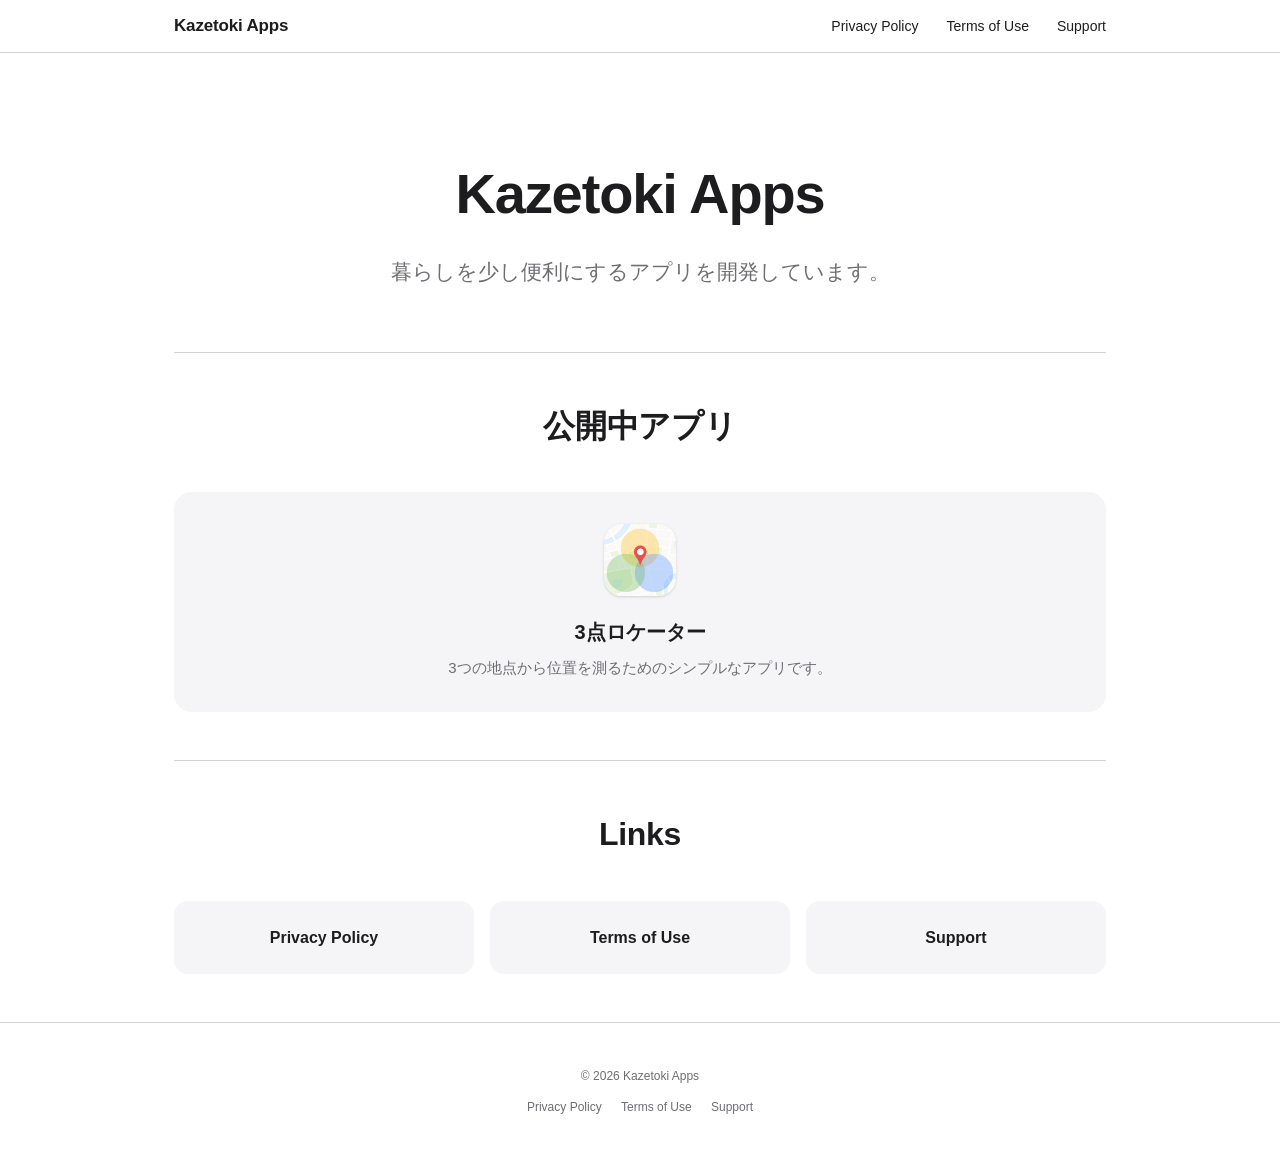
==== index.html @ ce09e68d "Rebuild as a docs-only site, dropping the app source mirror This repo previously contained a full st" ====
<!DOCTYPE html>
<html lang="ja">
<head>
<meta charset="UTF-8">
<meta name="viewport" content="width=device-width, initial-scale=1.0">
<title>Kazetoki Apps</title>
<meta name="description" content="暮らしを少し便利にするアプリを開発しています。">
<link rel="icon" type="image/png" href="assets/icon.png">
<link rel="stylesheet" href="styles.css">
</head>
<body>
<header class="site-header">
  <nav class="nav">
    <a class="nav-brand" href="index.html">Kazetoki Apps</a>
    <ul class="nav-links">
      <li><a href="privacy.html">Privacy Policy</a></li>
      <li><a href="terms.html">Terms of Use</a></li>
      <li><a href="support.html">Support</a></li>
    </ul>
  </nav>
</header>

<main>
  <section class="hero" style="border-top:none;">
    <h1>Kazetoki Apps</h1>
    <p>暮らしを少し便利にするアプリを開発しています。</p>
  </section>

  <section>
    <h2>公開中アプリ</h2>
    <div class="apps-grid">
      <div class="app-card">
          <img class="app-icon" src="assets/icon.png" alt="3点ロケーター アイコン">
        <h3>3点ロケーター</h3>
        <p>3つの地点から位置を測るためのシンプルなアプリです。</p>
      </div>
    </div>
  </section>

  <section>
    <h2>Links</h2>
    <div class="links-grid">
      <a class="link-card" href="privacy.html">Privacy Policy</a>
      <a class="link-card" href="terms.html">Terms of Use</a>
      <a class="link-card" href="support.html">Support</a>
    </div>
  </section>
</main>

<footer class="site-footer">
  <p>&copy; 2026 Kazetoki Apps</p>
  <p>
    <a href="privacy.html">Privacy Policy</a>
    <a href="terms.html">Terms of Use</a>
    <a href="support.html">Support</a>
  </p>
</footer>
</body>
</html>
---- styles.css ----
:root {
  --color-bg: #ffffff;
  --color-text: #1d1d1f;
  --color-text-secondary: #6e6e73;
  --color-border: #d2d2d7;
  --color-accent: #0071e3;
  --color-surface: #f5f5f7;
  --max-width: 980px;
  --font-sans: -apple-system, BlinkMacSystemFont, "SF Pro Text", "Hiragino Sans",
    "Hiragino Kaku Gothic ProN", "Segoe UI", Roboto, sans-serif;
}

* {
  box-sizing: border-box;
}

html {
  scroll-behavior: smooth;
}

body {
  margin: 0;
  font-family: var(--font-sans);
  background: var(--color-bg);
  color: var(--color-text);
  line-height: 1.6;
  -webkit-font-smoothing: antialiased;
}

a {
  color: var(--color-accent);
  text-decoration: none;
}

a:hover {
  text-decoration: underline;
}

.site-header {
  position: sticky;
  top: 0;
  z-index: 10;
  background: rgba(255, 255, 255, 0.8);
  backdrop-filter: saturate(180%) blur(20px);
  -webkit-backdrop-filter: saturate(180%) blur(20px);
  border-bottom: 1px solid var(--color-border);
}

.nav {
  max-width: var(--max-width);
  margin: 0 auto;
  padding: 0 24px;
  height: 52px;
  display: flex;
  align-items: center;
  justify-content: space-between;
}

.nav-brand {
  font-weight: 600;
  font-size: 17px;
  color: var(--color-text);
  letter-spacing: -0.01em;
}

.nav-links {
  display: flex;
  gap: 28px;
  list-style: none;
  margin: 0;
  padding: 0;
}

.nav-links a {
  color: var(--color-text);
  font-size: 14px;
}

.nav-links a:hover {
  color: var(--color-accent);
  text-decoration: none;
}

.nav-toggle {
  display: none;
}

main {
  max-width: var(--max-width);
  margin: 0 auto;
  padding: 0 24px;
}

.hero {
  text-align: center;
  padding: 96px 24px 64px;
}

.hero h1 {
  font-size: 56px;
  font-weight: 700;
  letter-spacing: -0.02em;
  margin: 0 0 16px;
}

.hero p {
  font-size: 21px;
  color: var(--color-text-secondary);
  max-width: 640px;
  margin: 0 auto;
}

section {
  padding: 48px 0;
  border-top: 1px solid var(--color-border);
}

section h2 {
  font-size: 32px;
  font-weight: 700;
  letter-spacing: -0.01em;
  text-align: center;
  margin: 0 0 40px;
}

.apps-grid {
  display: grid;
  grid-template-columns: repeat(auto-fit, minmax(260px, 1fr));
  gap: 24px;
}

.app-card {
  background: var(--color-surface);
  border-radius: 18px;
  padding: 32px;
  text-align: center;
  transition: transform 0.2s ease;
}

.app-card:hover {
  transform: translateY(-4px);
}

.app-icon {
  display: block;
  width: 72px;
  height: 72px;
  border-radius: 18px;
  margin: 0 auto 20px;
  box-shadow: 0 1px 3px rgba(0, 0, 0, 0.15);
}

.app-card h3 {
  font-size: 20px;
  margin: 0 0 8px;
}

.app-card p {
  color: var(--color-text-secondary);
  font-size: 15px;
  margin: 0;
}

.links-grid {
  display: grid;
  grid-template-columns: repeat(auto-fit, minmax(200px, 1fr));
  gap: 16px;
}

.link-card {
  display: block;
  background: var(--color-surface);
  border-radius: 14px;
  padding: 24px;
  text-align: center;
  color: var(--color-text);
  font-weight: 600;
  font-size: 16px;
  transition: background 0.2s ease;
}

.link-card:hover {
  background: #e8e8ed;
  text-decoration: none;
}

.page-hero {
  padding: 72px 24px 32px;
  text-align: center;
  border-top: none;
}

.page-hero h1 {
  font-size: 40px;
  font-weight: 700;
  letter-spacing: -0.02em;
  margin: 0 0 8px;
}

.page-hero p {
  color: var(--color-text-secondary);
  font-size: 15px;
}

.doc {
  padding: 16px 0 96px;
  border-top: none;
  max-width: 760px;
  margin: 0 auto;
}

.doc h2 {
  font-size: 22px;
  text-align: left;
  margin: 40px 0 12px;
}

.doc h2:first-child {
  margin-top: 0;
}

.doc p,
.doc li {
  color: var(--color-text);
  font-size: 16px;
}

.doc ul {
  padding-left: 20px;
}

.doc .updated {
  color: var(--color-text-secondary);
  font-size: 14px;
  margin-top: -8px;
}

.contact-box {
  background: var(--color-surface);
  border-radius: 14px;
  padding: 28px;
  text-align: center;
  margin-top: 24px;
}

.contact-box .email {
  font-size: 19px;
  font-weight: 600;
}

.site-footer {
  border-top: 1px solid var(--color-border);
  padding: 32px 24px;
  text-align: center;
  color: var(--color-text-secondary);
  font-size: 12px;
}

.site-footer a {
  color: var(--color-text-secondary);
  margin: 0 8px;
}

@media (max-width: 640px) {
  .hero {
    padding: 64px 20px 40px;
  }

  .hero h1 {
    font-size: 36px;
  }

  .hero p {
    font-size: 17px;
  }

  section h2 {
    font-size: 26px;
  }

  .page-hero h1 {
    font-size: 30px;
  }
}

@media (max-width: 480px) {
  .nav {
    flex-direction: column;
    align-items: center;
    height: auto;
    padding: 12px 16px;
    gap: 8px;
  }

  .nav-links {
    gap: 14px;
  }

  .nav-links a {
    font-size: 13px;
  }
}
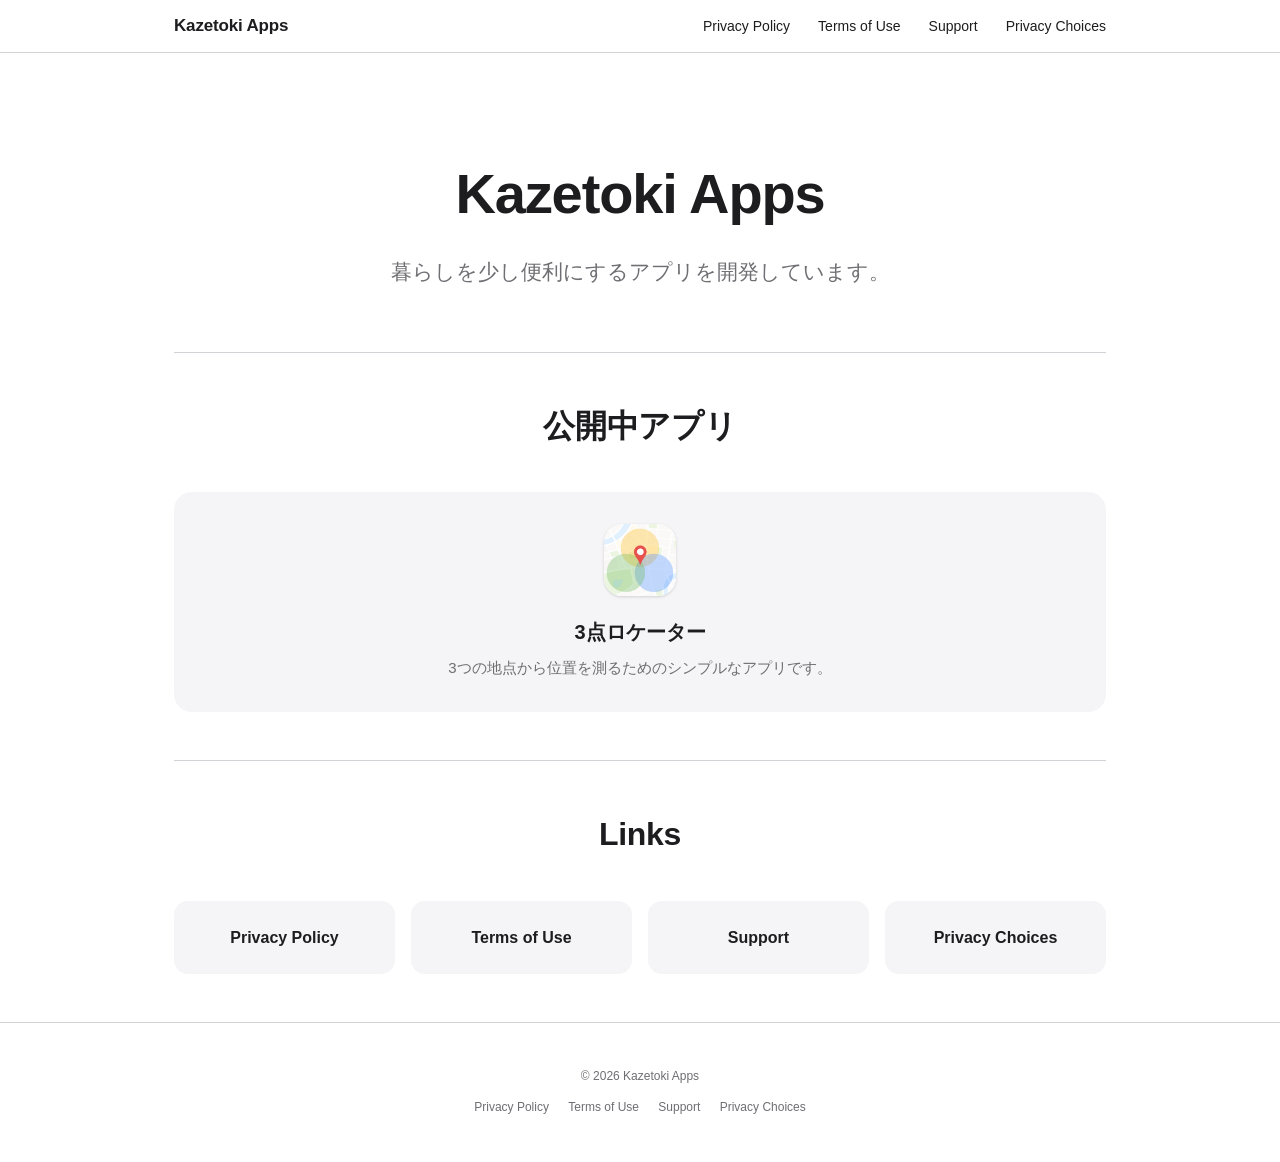
==== commit 92600772: "Link the privacy choices page from site navigation and footers Co-Authored-By: Claude Sonnet 5 <nore" ====
--- a/index.html
+++ b/index.html
@@ -16,6 +16,7 @@
       <li><a href="privacy.html">Privacy Policy</a></li>
       <li><a href="terms.html">Terms of Use</a></li>
       <li><a href="support.html">Support</a></li>
+      <li><a href="privacy-choices.html">Privacy Choices</a></li>
     </ul>
   </nav>
 </header>
@@ -43,6 +44,7 @@
       <a class="link-card" href="privacy.html">Privacy Policy</a>
       <a class="link-card" href="terms.html">Terms of Use</a>
       <a class="link-card" href="support.html">Support</a>
+      <a class="link-card" href="privacy-choices.html">Privacy Choices</a>
     </div>
   </section>
 </main>
@@ -53,6 +55,7 @@
     <a href="privacy.html">Privacy Policy</a>
     <a href="terms.html">Terms of Use</a>
     <a href="support.html">Support</a>
+    <a href="privacy-choices.html">Privacy Choices</a>
   </p>
 </footer>
 </body>
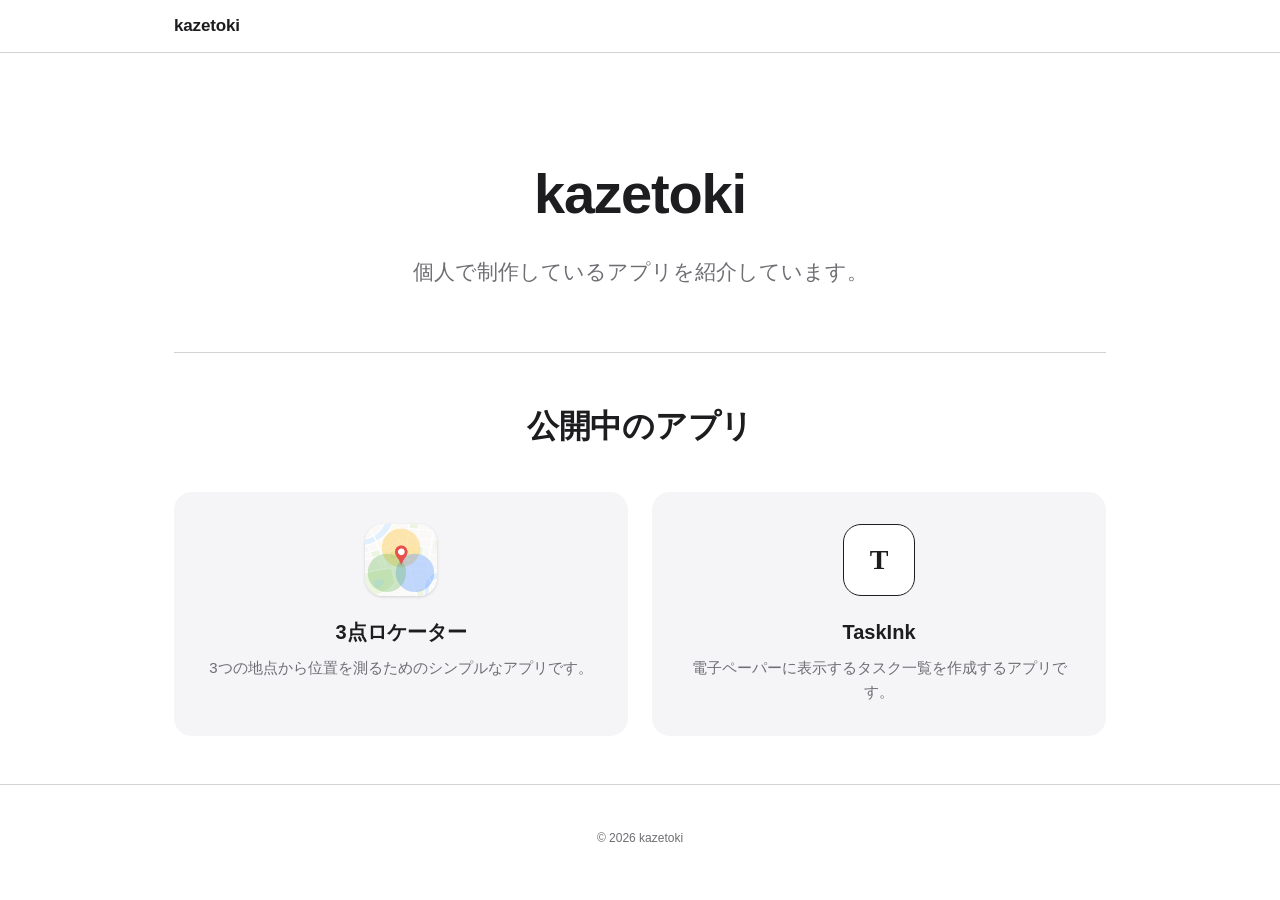
==== commit 9e15902d: "Turn the site into a kazetoki apps hub and add TaskInk - index.html: restructure the top page from a" ====
--- a/index.html
+++ b/index.html
@@ -3,60 +3,43 @@
 <head>
 <meta charset="UTF-8">
 <meta name="viewport" content="width=device-width, initial-scale=1.0">
-<title>Kazetoki Apps</title>
-<meta name="description" content="暮らしを少し便利にするアプリを開発しています。">
+<title>kazetoki</title>
+<meta name="description" content="個人で制作しているアプリを紹介しています。">
 <link rel="icon" type="image/png" href="assets/icon.png">
 <link rel="stylesheet" href="styles.css">
 </head>
 <body>
 <header class="site-header">
   <nav class="nav">
-    <a class="nav-brand" href="index.html">Kazetoki Apps</a>
-    <ul class="nav-links">
-      <li><a href="privacy.html">Privacy Policy</a></li>
-      <li><a href="terms.html">Terms of Use</a></li>
-      <li><a href="support.html">Support</a></li>
-      <li><a href="privacy-choices.html">Privacy Choices</a></li>
-    </ul>
+    <a class="nav-brand" href="index.html">kazetoki</a>
   </nav>
 </header>
 
 <main>
   <section class="hero" style="border-top:none;">
-    <h1>Kazetoki Apps</h1>
-    <p>暮らしを少し便利にするアプリを開発しています。</p>
+    <h1>kazetoki</h1>
+    <p>個人で制作しているアプリを紹介しています。</p>
   </section>
 
   <section>
-    <h2>公開中アプリ</h2>
+    <h2>公開中のアプリ</h2>
     <div class="apps-grid">
-      <div class="app-card">
-          <img class="app-icon" src="assets/icon.png" alt="3点ロケーター アイコン">
+      <a class="app-card" href="threepointlocator/index.html">
+        <img class="app-icon" src="assets/icon.png" alt="3点ロケーター アイコン">
         <h3>3点ロケーター</h3>
         <p>3つの地点から位置を測るためのシンプルなアプリです。</p>
-      </div>
-    </div>
-  </section>
-
-  <section>
-    <h2>Links</h2>
-    <div class="links-grid">
-      <a class="link-card" href="privacy.html">Privacy Policy</a>
-      <a class="link-card" href="terms.html">Terms of Use</a>
-      <a class="link-card" href="support.html">Support</a>
-      <a class="link-card" href="privacy-choices.html">Privacy Choices</a>
+      </a>
+      <a class="app-card" href="taskink/index.html">
+        <div class="app-icon-placeholder" aria-hidden="true">T</div>
+        <h3>TaskInk</h3>
+        <p>電子ペーパーに表示するタスク一覧を作成するアプリです。</p>
+      </a>
     </div>
   </section>
 </main>
 
 <footer class="site-footer">
-  <p>&copy; 2026 Kazetoki Apps</p>
-  <p>
-    <a href="privacy.html">Privacy Policy</a>
-    <a href="terms.html">Terms of Use</a>
-    <a href="support.html">Support</a>
-    <a href="privacy-choices.html">Privacy Choices</a>
-  </p>
+  <p>&copy; 2026 kazetoki</p>
 </footer>
 </body>
 </html>
--- a/styles.css
+++ b/styles.css
@@ -130,15 +130,19 @@
 }
 
 .app-card {
+  display: block;
   background: var(--color-surface);
   border-radius: 18px;
   padding: 32px;
   text-align: center;
+  color: var(--color-text);
+  text-decoration: none;
   transition: transform 0.2s ease;
 }
 
 .app-card:hover {
   transform: translateY(-4px);
+  text-decoration: none;
 }
 
 .app-icon {
@@ -150,6 +154,24 @@
   box-shadow: 0 1px 3px rgba(0, 0, 0, 0.15);
 }
 
+/* アプリアイコン画像がまだ無いアプリ用の、文字だけの簡易プレースホルダー。
+   実際のアイコンができたら .app-icon (img) に差し替える想定。 */
+.app-icon-placeholder {
+  display: flex;
+  align-items: center;
+  justify-content: center;
+  width: 72px;
+  height: 72px;
+  margin: 0 auto 20px;
+  border-radius: 18px;
+  background: #ffffff;
+  border: 1.5px solid var(--color-text);
+  font-family: Georgia, "Hiragino Mincho ProN", serif;
+  font-size: 28px;
+  font-weight: 700;
+  color: var(--color-text);
+}
+
 .app-card h3 {
   font-size: 20px;
   margin: 0 0 8px;
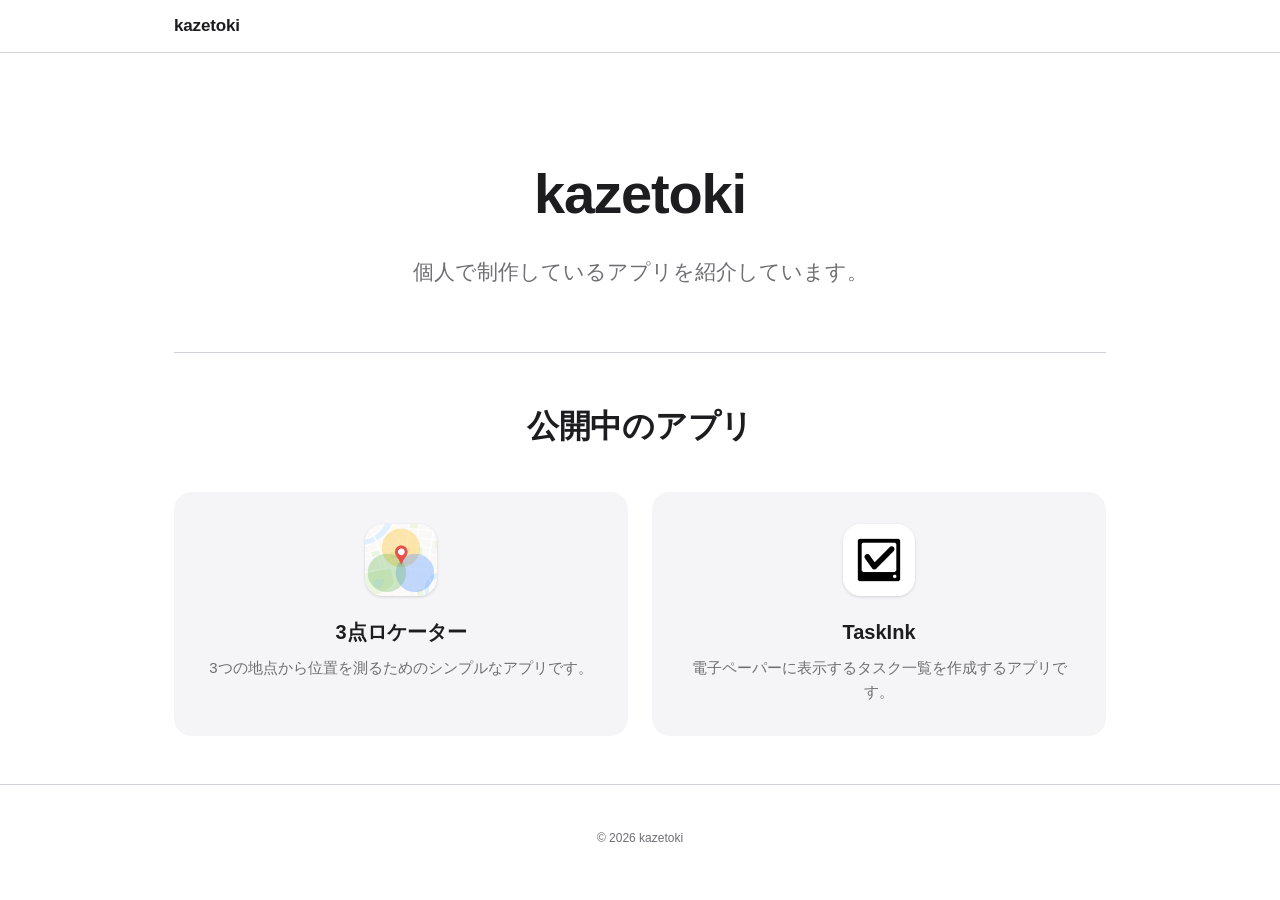
==== commit f3095751: "Redesign the TaskInk page and use the real app icon - Hub page: replace TaskInk's placeholder "T" ca" ====
--- a/index.html
+++ b/index.html
@@ -30,7 +30,7 @@
         <p>3つの地点から位置を測るためのシンプルなアプリです。</p>
       </a>
       <a class="app-card" href="taskink/index.html">
-        <div class="app-icon-placeholder" aria-hidden="true">T</div>
+        <img class="app-icon" src="assets/taskink-icon.png" alt="TaskInk アイコン">
         <h3>TaskInk</h3>
         <p>電子ペーパーに表示するタスク一覧を作成するアプリです。</p>
       </a>
